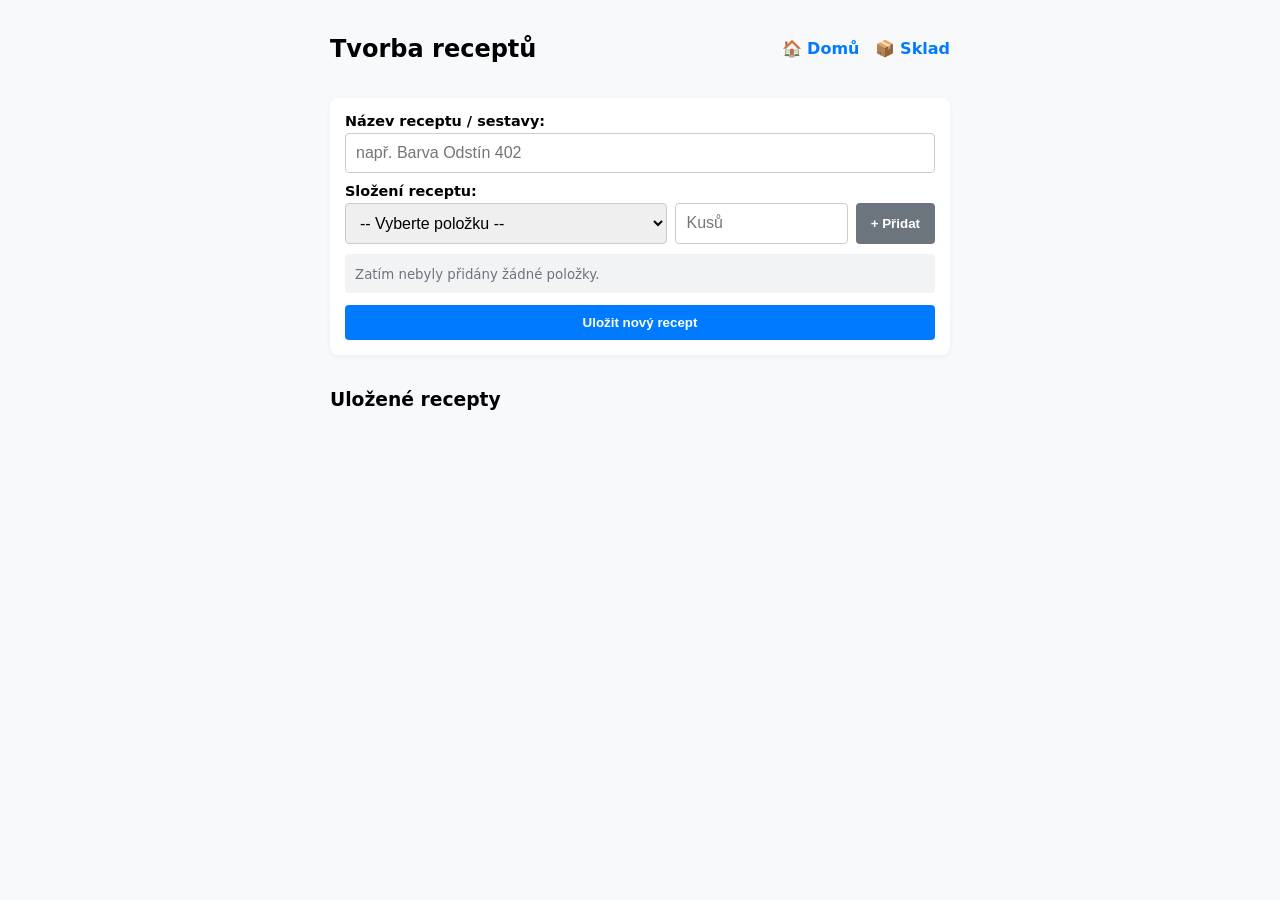
==== recepty.html @ 92ad237c "Add files via upload" ====
<!DOCTYPE html>
<html lang="cs">
<head>
  <meta charset="UTF-8">
  <meta name="viewport" content="width=device-width, initial-scale=1.0">
  <title>Recepty a Sestavy</title>
  <style>
    :root {
      --primary: #007bff;
      --success: #28a745;
      --danger: #dc3545;
      --bg: #f8f9fa;
    }

    html, body {
      height: 100%;
      margin: 0;
      background: var(--bg);
      font-family: system-ui, -apple-system, sans-serif;
    }

    body {
      display: flex;
      flex-direction: column;
      padding: 15px;
      box-sizing: border-box;
      max-width: 650px;
      margin: 0 auto;
    }

    .nav-bar {
      display: flex;
      justify-content: space-between;
      align-items: center;
      margin-bottom: 15px;
      flex-shrink: 0;
    }

    .nav-link {
      color: var(--primary);
      text-decoration: none;
      font-weight: bold;
    }

    .card {
      background: white;
      padding: 15px;
      border-radius: 8px;
      box-shadow: 0 2px 5px rgba(0,0,0,0.05);
      margin-bottom: 15px;
      flex-shrink: 0;
    }

    .form-group { margin-bottom: 10px; }
    label { display: block; font-weight: bold; margin-bottom: 4px; font-size: 0.9em; }
    
    input, select {
      width: 100%;
      padding: 10px;
      border: 1px solid #ccc;
      border-radius: 4px;
      box-sizing: border-box;
      font-size: 16px;
    }

    .row-builder {
      display: flex;
      gap: 8px;
      margin-bottom: 10px;
    }

    .row-builder select { flex: 2; }
    .row-builder input { flex: 1; }

    .btn {
      padding: 10px 15px;
      border: none;
      border-radius: 4px;
      font-weight: bold;
      cursor: pointer;
    }

    .btn-primary { background: var(--primary); color: white; width: 100%; }
    .btn-add { background: #6c757d; color: white; }
    .btn-success { background: var(--success); color: white; }
    .btn-danger { background: var(--danger); color: white; padding: 5px 8px; font-size: 0.8em; }

    /* Seznam přidaných položek do receptu */
    .ingredient-list {
      background: #f1f3f5;
      padding: 10px;
      border-radius: 4px;
      margin-bottom: 12px;
      max-height: 120px;
      overflow-y: auto;
    }

    .ingredient-item {
      display: flex;
      justify-content: space-between;
      align-items: center;
      padding: 4px 0;
      border-bottom: 1px solid #ddd;
    }

    /* Karta uloženého receptu */
    .recipes-container {
      flex: 1;
      overflow-y: auto;
    }

    .recipe-card {
      background: white;
      border-radius: 8px;
      padding: 15px;
      margin-bottom: 12px;
      box-shadow: 0 2px 5px rgba(0,0,0,0.05);
    }

    .recipe-header {
      display: flex;
      justify-content: space-between;
      align-items: center;
      border-bottom: 2px solid #eee;
      padding-bottom: 8px;
      margin-bottom: 8px;
    }

    .recipe-title { font-weight: bold; font-size: 1.1em; }
    
    .recipe-ingredients {
      font-size: 0.9em;
      color: #495057;
      margin-bottom: 12px;
    }

    .recipe-actions {
      display: flex;
      gap: 10px;
    }
  </style>
</head>
<body>

<div class="nav-bar">
  <h2>Tvorba receptů</h2>
  <div>
    <a href="index.html" class="nav-link" style="margin-right: 10px;">🏠 Domů</a>
    <a href="sklad.html" class="nav-link">📦 Sklad</a>
  </div>
</div>

  <!-- Formulář pro vytvoření receptu -->
  <div class="card">
    <div class="form-group">
      <label for="recipeName">Název receptu / sestavy:</label>
      <input type="text" id="recipeName" placeholder="např. Barva Odstín 402">
    </div>

    <label>Složení receptu:</label>
    <div class="row-builder">
      <select id="itemSelect">
        <option value="">-- Vyberte položku --</option>
      </select>
      <input type="number" id="itemQty" placeholder="Kusů" min="1" step="1">
      <button class="btn btn-add" onclick="addIngredient()">+ Přidat</button>
    </div>

    <!-- Dočasný seznam složek -->
    <div class="ingredient-list" id="tempIngredients">
      <small style="color:#6c757d">Zatím nebyly přidány žádné položky.</small>
    </div>

    <button class="btn btn-primary" onclick="saveRecipe()">Uložit nový recept</button>
  </div>

  <!-- Uložené recepty -->
  <h3>Uložené recepty</h3>
  <div class="recipes-container" id="recipesList">
    <!-- Sem JS vykreslí karty receptů -->
  </div>

  <script>
    let db;
    let skladItems = []; // Pro rychlý přístup k položkám skladu
    let currentIngredients = []; // Složky v rozpracovaném receptu

    const request = indexedDB.open('SkladDB', 3);

    request.onupgradeneeded = (e) => {
      db = e.target.result;
      if (!db.objectStoreNames.contains('sklad')) {
        db.createObjectStore('sklad', { keyPath: 'id', autoIncrement: true });
      }
      if (!db.objectStoreNames.contains('recepty')) {
        db.createObjectStore('recepty', { keyPath: 'id', autoIncrement: true });
      }
    };

    request.onsuccess = (e) => {
      db = e.target.result;
      loadSkladItems();
      renderRecipes();
    };

    // Načte položky ze skladu pro výber v rozevíracím seznamu (Select)
    function loadSkladItems() {
      const tx = db.transaction('sklad', 'readonly');
      const store = tx.objectStore('sklad');
      const req = store.getAll();

      req.onsuccess = () => {
        skladItems = req.result;
        const select = document.getElementById('itemSelect');
        select.innerHTML = '<option value="">-- Vyberte položku --</option>';
        
        skladItems.forEach(item => {
          const icon = item.jeBarvivo ? '🎨' : '📦';
          select.innerHTML += `<option value="${item.id}">${icon} ${item.nazev} (Skladem: ${item.zasoba}ks)</option>`;
        });
      };
    }

    // Přidá složku do dočasného seznamu v rozpracovaném receptu
    function addIngredient() {
      const select = document.getElementById('itemSelect');
      const qtyInput = document.getElementById('itemQty');
      
      const itemId = Number(select.value);
      const qty = parseInt(qtyInput.value, 10);

      if (!itemId || isNaN(qty) || qty <= 0) {
        alert('Vyberte položku a zadejte platný počet kusů.');
        return;
      }

      const itemData = skladItems.find(i => i.id === itemId);
      
      // Kontrola, zda už položka v receptu není
      const existing = currentIngredients.find(i => i.itemId === itemId);
      if (existing) {
        existing.qty += qty;
      } else {
        currentIngredients.push({
          itemId: itemId,
          nazev: itemData.nazev,
          qty: qty
        });
      }

      select.value = '';
      qtyInput.value = '';
      renderTempIngredients();
    }

    function removeIngredient(index) {
      currentIngredients.splice(index, 1);
      renderTempIngredients();
    }

    function renderTempIngredients() {
      const container = document.getElementById('tempIngredients');
      if (currentIngredients.length === 0) {
        container.innerHTML = '<small style="color:#6c757d">Zatím nebyly přidány žádné položky.</small>';
        return;
      }

      container.innerHTML = currentIngredients.map((ing, idx) => `
        <div class="ingredient-item">
          <span><strong>${ing.nazev}</strong>: ${ing.qty} ks</span>
          <button class="btn btn-danger" onclick="removeIngredient(${idx})">✕</button>
        </div>
      `).join('');
    }

    // Uloží recept do DB
    function saveRecipe() {
      const name = document.getElementById('recipeName').value.trim();

      if (!name) {
        alert('Zadejte název receptu.');
        return;
      }
      if (currentIngredients.length === 0) {
        alert('Recept musí obsahovat alespoň jednu položku.');
        return;
      }

      const tx = db.transaction('recepty', 'readwrite');
      const store = tx.objectStore('recepty');

      store.add({
        nazev: name,
        slozeni: currentIngredients
      });

      tx.oncomplete = () => {
        document.getElementById('recipeName').value = '';
        currentIngredients = [];
        renderTempIngredients();
        renderRecipes();
      };
    }

    // Vykreslí uložené recepty
    function renderRecipes() {
      const container = document.getElementById('recipesList');
      container.innerHTML = '';

      const tx = db.transaction('recepty', 'readonly');
      const store = tx.objectStore('recepty');
      const req = store.getAll();

      req.onsuccess = () => {
        const recipes = req.result;
        recipes.forEach(recipe => {
          const ingredientsHtml = recipe.slozeni.map(i => `• ${i.nazev}: <strong>${i.qty} ks</strong>`).join('<br>');

          container.innerHTML += `
            <div class="recipe-card">
              <div class="recipe-header">
                <span class="recipe-title">${recipe.nazev}</span>
                <button class="btn btn-danger" onclick="deleteRecipe(${recipe.id})">Smazat</button>
              </div>
              <div class="recipe-ingredients">
                ${ingredientsHtml}
              </div>
              <div class="recipe-actions">
                <button class="btn btn-success" style="width:100%" onclick="applyRecipe(${recipe.id})">⚡ Odečíst dávku ze skladu</button>
              </div>
            </div>
          `;
        });
      };
    }

    // Hlavní akce: Odečte z hlavního skladu položky daného receptu
    function applyRecipe(recipeId) {
      const tx = db.transaction(['recepty', 'sklad'], 'readwrite');
      const receptyStore = tx.objectStore('recepty');
      const skladStore = tx.objectStore('sklad');

      const req = receptyStore.get(recipeId);

      req.onsuccess = () => {
        const recipe = req.result;
        
        // 1. KROK: Načteme sklad a ověříme dostatek zásoby
        const skladReq = skladStore.getAll();
        skladReq.onsuccess = () => {
          const skladData = skladReq.result;
          let chybejiciPolozky = [];

          // Kontrola stavu
          recipe.slozeni.forEach(ing => {
            const item = skladData.find(s => s.id === ing.itemId);
            if (!item || item.zasoba < ing.qty) {
              const stav = item ? item.zasoba : 0;
              chybejiciPolozky.push(`${ing.nazev} (potřeba ${ing.qty}ks, na skladě ${stav}ks)`);
            }
          });

          if (chybejiciPolozky.length > 0) {
            alert('Nelze odečíst recept! Nedostatečné zásoby:\n\n' + chybejiciPolozky.join('\n'));
            return;
          }

          if (!confirm(`Opravdu chcete odečíst ze skladu položky pro recept "${recipe.nazev}"?`)) return;

          // 2. KROK: Provedeme fyzické odečtení ze skladu
          recipe.slozeni.forEach(ing => {
            const item = skladData.find(s => s.id === ing.itemId);
            item.zasoba -= ing.qty;
            skladStore.put(item); // Aktualizace záznamu
          });

          alert(`Recept "${recipe.nazev}" byl úspěšně odečten ze skladu.`);
          loadSkladItems(); // Obnovíme zásoby v rozbalovací nabídce
        };
      };
    }

    function deleteRecipe(id) {
      if (!confirm('Opravdu chcete tento recept smazat?')) return;
      const tx = db.transaction('recepty', 'readwrite');
      const store = tx.objectStore('recepty');
      store.delete(id);
      tx.oncomplete = () => renderRecipes();
    }
  </script>
</body>
</html>
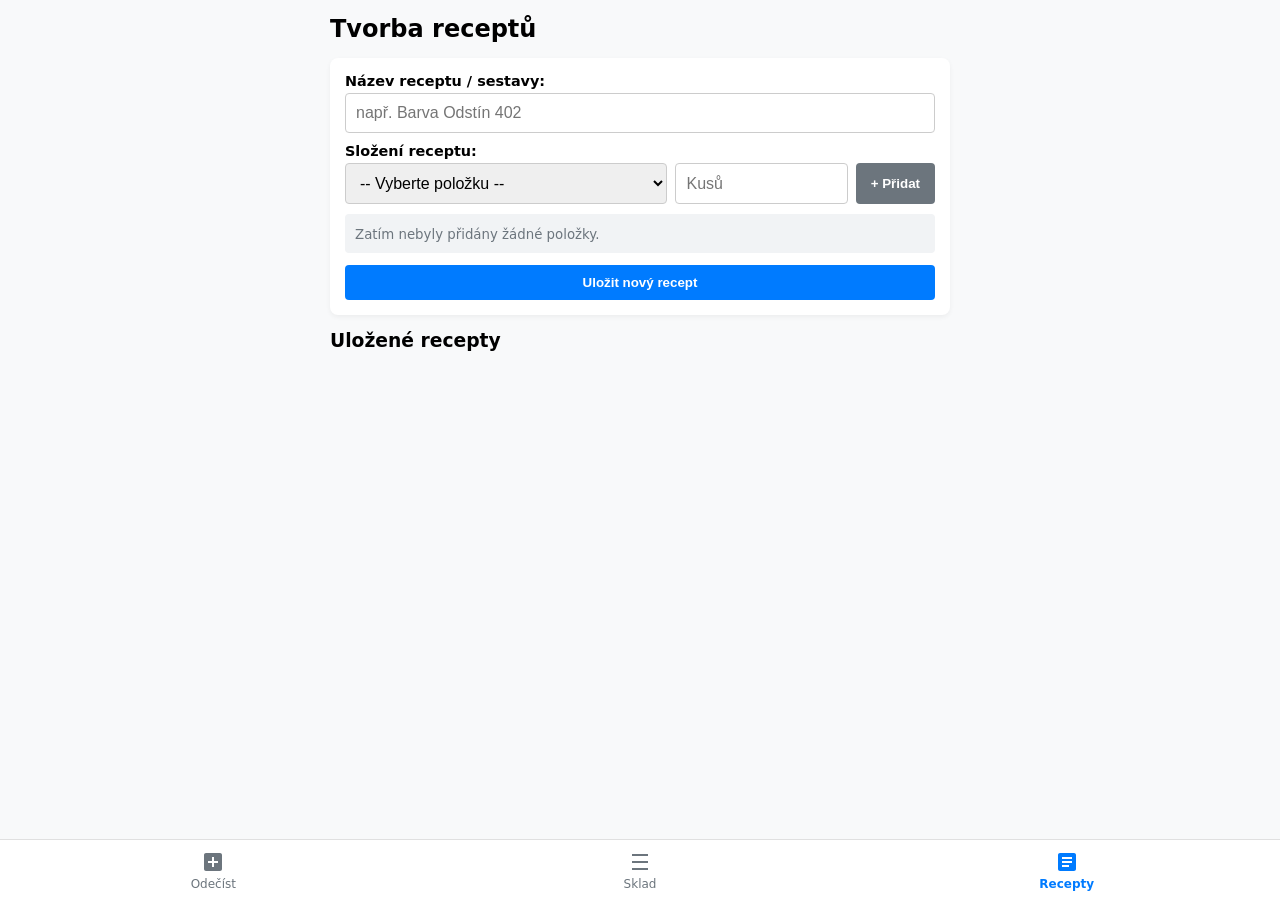
==== commit 25dbeee3: "Update recepty.html" ====
--- a/recepty.html
+++ b/recepty.html
@@ -2,18 +2,24 @@
 <html lang="cs">
 <head>
   <meta charset="UTF-8">
-  <meta name="viewport" content="width=device-width, initial-scale=1.0">
-  <title>Recepty a Sestavy</title>
+  <meta name="viewport" content="width=device-width, initial-scale=1.0, viewport-fit=cover">
+  <meta name="theme-color" content="#ffffff">
+  <link rel="manifest" href="manifest.json">
+  <link rel="apple-touch-icon" href="icon.png">
+  <title>Tvorba receptů</title>
   <style>
     :root {
       --primary: #007bff;
       --success: #28a745;
       --danger: #dc3545;
       --bg: #f8f9fa;
+      --nav-bg: #ffffff;
+      --nav-border: #e0e0e0;
+      --text-inactive: #6c757d;
     }
 
     html, body {
-      height: 100%;
+      min-height: 100%;
       margin: 0;
       background: var(--bg);
       font-family: system-ui, -apple-system, sans-serif;
@@ -23,24 +29,13 @@
       display: flex;
       flex-direction: column;
       padding: 15px;
+      padding-bottom: calc(75px + env(safe-area-inset-bottom, 0px));
       box-sizing: border-box;
       max-width: 650px;
       margin: 0 auto;
     }
 
-    .nav-bar {
-      display: flex;
-      justify-content: space-between;
-      align-items: center;
-      margin-bottom: 15px;
-      flex-shrink: 0;
-    }
-
-    .nav-link {
-      color: var(--primary);
-      text-decoration: none;
-      font-weight: bold;
-    }
+    h2 { margin-top: 0; margin-bottom: 15px; }
 
     .card {
       background: white;
@@ -48,7 +43,6 @@
       border-radius: 8px;
       box-shadow: 0 2px 5px rgba(0,0,0,0.05);
       margin-bottom: 15px;
-      flex-shrink: 0;
     }
 
     .form-group { margin-bottom: 10px; }
@@ -63,12 +57,7 @@
       font-size: 16px;
     }
 
-    .row-builder {
-      display: flex;
-      gap: 8px;
-      margin-bottom: 10px;
-    }
-
+    .row-builder { display: flex; gap: 8px; margin-bottom: 10px; }
     .row-builder select { flex: 2; }
     .row-builder input { flex: 1; }
 
@@ -82,10 +71,8 @@
 
     .btn-primary { background: var(--primary); color: white; width: 100%; }
     .btn-add { background: #6c757d; color: white; }
-    .btn-success { background: var(--success); color: white; }
     .btn-danger { background: var(--danger); color: white; padding: 5px 8px; font-size: 0.8em; }
 
-    /* Seznam přidaných položek do receptu */
     .ingredient-list {
       background: #f1f3f5;
       padding: 10px;
@@ -103,11 +90,7 @@
       border-bottom: 1px solid #ddd;
     }
 
-    /* Karta uloženého receptu */
-    .recipes-container {
-      flex: 1;
-      overflow-y: auto;
-    }
+    .recipes-container { flex: 1; }
 
     .recipe-card {
       background: white;
@@ -127,30 +110,49 @@
     }
 
     .recipe-title { font-weight: bold; font-size: 1.1em; }
-    
-    .recipe-ingredients {
-      font-size: 0.9em;
-      color: #495057;
-      margin-bottom: 12px;
-    }
-
-    .recipe-actions {
-      display: flex;
-      gap: 10px;
-    }
+    .recipe-ingredients { font-size: 0.9em; color: #495057; }
+
+    /* SPODNÍ NAVIGACE */
+    .bottom-nav {
+      position: fixed;
+      bottom: 0;
+      left: 0;
+      right: 0;
+      height: 60px;
+      background-color: var(--nav-bg);
+      border-top: 1px solid var(--nav-border);
+      display: flex;
+      justify-content: space-around;
+      align-items: center;
+      z-index: 1000;
+      padding-bottom: env(safe-area-inset-bottom, 0px);
+      -webkit-tap-highlight-color: transparent;
+      user-select: none;
+    }
+
+    .nav-item {
+      display: flex;
+      flex-direction: column;
+      align-items: center;
+      justify-content: center;
+      flex: 1;
+      height: 100%;
+      color: var(--text-inactive);
+      text-decoration: none;
+      font-size: 0.75rem;
+      font-weight: 500;
+      gap: 3px;
+    }
+
+    .nav-item:active { transform: scale(0.94); }
+    .nav-icon { width: 24px; height: 24px; fill: currentColor; }
+    .nav-item.active { color: var(--primary); font-weight: bold; }
   </style>
 </head>
 <body>
 
-<div class="nav-bar">
   <h2>Tvorba receptů</h2>
-  <div>
-    <a href="index.html" class="nav-link" style="margin-right: 10px;">🏠 Domů</a>
-    <a href="sklad.html" class="nav-link">📦 Sklad</a>
-  </div>
-</div>
-
-  <!-- Formulář pro vytvoření receptu -->
+
   <div class="card">
     <div class="form-group">
       <label for="recipeName">Název receptu / sestavy:</label>
@@ -166,7 +168,6 @@
       <button class="btn btn-add" onclick="addIngredient()">+ Přidat</button>
     </div>
 
-    <!-- Dočasný seznam složek -->
     <div class="ingredient-list" id="tempIngredients">
       <small style="color:#6c757d">Zatím nebyly přidány žádné položky.</small>
     </div>
@@ -174,28 +175,31 @@
     <button class="btn btn-primary" onclick="saveRecipe()">Uložit nový recept</button>
   </div>
 
-  <!-- Uložené recepty -->
-  <h3>Uložené recepty</h3>
-  <div class="recipes-container" id="recipesList">
-    <!-- Sem JS vykreslí karty receptů -->
-  </div>
+  <h3 style="margin-top:0;">Uložené recepty</h3>
+  <div class="recipes-container" id="recipesList"></div>
+
+  <!-- SPODNÍ NAVIGACE (Aktivní: Recepty) -->
+  <nav class="bottom-nav">
+    <a href="index.html" class="nav-item">
+      <svg class="nav-icon" viewBox="0 0 24 24"><path d="M19 3H5c-1.1 0-2 .9-2 2v14c0 1.1.9 2 2 2h14c1.1 0 2-.9 2-2V5c0-1.1-.9-2-2-2zm-2 10h-4v4h-2v-4H7v-2h4V7h2v4h4v2z"/></svg>
+      <span>Odečíst</span>
+    </a>
+    <a href="sklad.html" class="nav-item">
+      <svg class="nav-icon" viewBox="0 0 24 24"><path d="M20 13H4v-2h16v2zm0-7H4V4h16v2zm0 14H4v-2h16v2z"/></svg>
+      <span>Sklad</span>
+    </a>
+    <a href="recepty.html" class="nav-item active">
+      <svg class="nav-icon" viewBox="0 0 24 24"><path d="M19 3H5c-1.1 0-2 .9-2 2v14c0 1.1.9 2 2 2h14c1.1 0 2-.9 2-2V5c0-1.1-.9-2-2-2zm-5 14H7v-2h7v2zm3-4H7v-2h10v2zm0-4H7V7h10v2z"/></svg>
+      <span>Recepty</span>
+    </a>
+  </nav>
 
   <script>
     let db;
-    let skladItems = []; // Pro rychlý přístup k položkám skladu
-    let currentIngredients = []; // Složky v rozpracovaném receptu
+    let skladItems = [];
+    let currentIngredients = [];
 
     const request = indexedDB.open('SkladDB', 3);
-
-    request.onupgradeneeded = (e) => {
-      db = e.target.result;
-      if (!db.objectStoreNames.contains('sklad')) {
-        db.createObjectStore('sklad', { keyPath: 'id', autoIncrement: true });
-      }
-      if (!db.objectStoreNames.contains('recepty')) {
-        db.createObjectStore('recepty', { keyPath: 'id', autoIncrement: true });
-      }
-    };
 
     request.onsuccess = (e) => {
       db = e.target.result;
@@ -203,7 +207,6 @@
       renderRecipes();
     };
 
-    // Načte položky ze skladu pro výber v rozevíracím seznamu (Select)
     function loadSkladItems() {
       const tx = db.transaction('sklad', 'readonly');
       const store = tx.objectStore('sklad');
@@ -221,11 +224,9 @@
       };
     }
 
-    // Přidá složku do dočasného seznamu v rozpracovaném receptu
     function addIngredient() {
       const select = document.getElementById('itemSelect');
       const qtyInput = document.getElementById('itemQty');
-      
       const itemId = Number(select.value);
       const qty = parseInt(qtyInput.value, 10);
 
@@ -235,17 +236,12 @@
       }
 
       const itemData = skladItems.find(i => i.id === itemId);
+      const existing = currentIngredients.find(i => i.itemId === itemId);
       
-      // Kontrola, zda už položka v receptu není
-      const existing = currentIngredients.find(i => i.itemId === itemId);
       if (existing) {
         existing.qty += qty;
       } else {
-        currentIngredients.push({
-          itemId: itemId,
-          nazev: itemData.nazev,
-          qty: qty
-        });
+        currentIngredients.push({ itemId: itemId, nazev: itemData.nazev, qty: qty });
       }
 
       select.value = '';
@@ -273,26 +269,14 @@
       `).join('');
     }
 
-    // Uloží recept do DB
     function saveRecipe() {
       const name = document.getElementById('recipeName').value.trim();
-
-      if (!name) {
-        alert('Zadejte název receptu.');
-        return;
-      }
-      if (currentIngredients.length === 0) {
-        alert('Recept musí obsahovat alespoň jednu položku.');
-        return;
-      }
+      if (!name) { alert('Zadejte název receptu.'); return; }
+      if (currentIngredients.length === 0) { alert('Recept musí obsahovat alespoň jednu položku.'); return; }
 
       const tx = db.transaction('recepty', 'readwrite');
       const store = tx.objectStore('recepty');
-
-      store.add({
-        nazev: name,
-        slozeni: currentIngredients
-      });
+      store.add({ nazev: name, slozeni: currentIngredients });
 
       tx.oncomplete = () => {
         document.getElementById('recipeName').value = '';
@@ -302,7 +286,6 @@
       };
     }
 
-    // Vykreslí uložené recepty
     function renderRecipes() {
       const container = document.getElementById('recipesList');
       container.innerHTML = '';
@@ -325,58 +308,9 @@
               <div class="recipe-ingredients">
                 ${ingredientsHtml}
               </div>
-              <div class="recipe-actions">
-                <button class="btn btn-success" style="width:100%" onclick="applyRecipe(${recipe.id})">⚡ Odečíst dávku ze skladu</button>
-              </div>
             </div>
           `;
         });
-      };
-    }
-
-    // Hlavní akce: Odečte z hlavního skladu položky daného receptu
-    function applyRecipe(recipeId) {
-      const tx = db.transaction(['recepty', 'sklad'], 'readwrite');
-      const receptyStore = tx.objectStore('recepty');
-      const skladStore = tx.objectStore('sklad');
-
-      const req = receptyStore.get(recipeId);
-
-      req.onsuccess = () => {
-        const recipe = req.result;
-        
-        // 1. KROK: Načteme sklad a ověříme dostatek zásoby
-        const skladReq = skladStore.getAll();
-        skladReq.onsuccess = () => {
-          const skladData = skladReq.result;
-          let chybejiciPolozky = [];
-
-          // Kontrola stavu
-          recipe.slozeni.forEach(ing => {
-            const item = skladData.find(s => s.id === ing.itemId);
-            if (!item || item.zasoba < ing.qty) {
-              const stav = item ? item.zasoba : 0;
-              chybejiciPolozky.push(`${ing.nazev} (potřeba ${ing.qty}ks, na skladě ${stav}ks)`);
-            }
-          });
-
-          if (chybejiciPolozky.length > 0) {
-            alert('Nelze odečíst recept! Nedostatečné zásoby:\n\n' + chybejiciPolozky.join('\n'));
-            return;
-          }
-
-          if (!confirm(`Opravdu chcete odečíst ze skladu položky pro recept "${recipe.nazev}"?`)) return;
-
-          // 2. KROK: Provedeme fyzické odečtení ze skladu
-          recipe.slozeni.forEach(ing => {
-            const item = skladData.find(s => s.id === ing.itemId);
-            item.zasoba -= ing.qty;
-            skladStore.put(item); // Aktualizace záznamu
-          });
-
-          alert(`Recept "${recipe.nazev}" byl úspěšně odečten ze skladu.`);
-          loadSkladItems(); // Obnovíme zásoby v rozbalovací nabídce
-        };
       };
     }
 
@@ -389,4 +323,4 @@
     }
   </script>
 </body>
-</html>+</html>
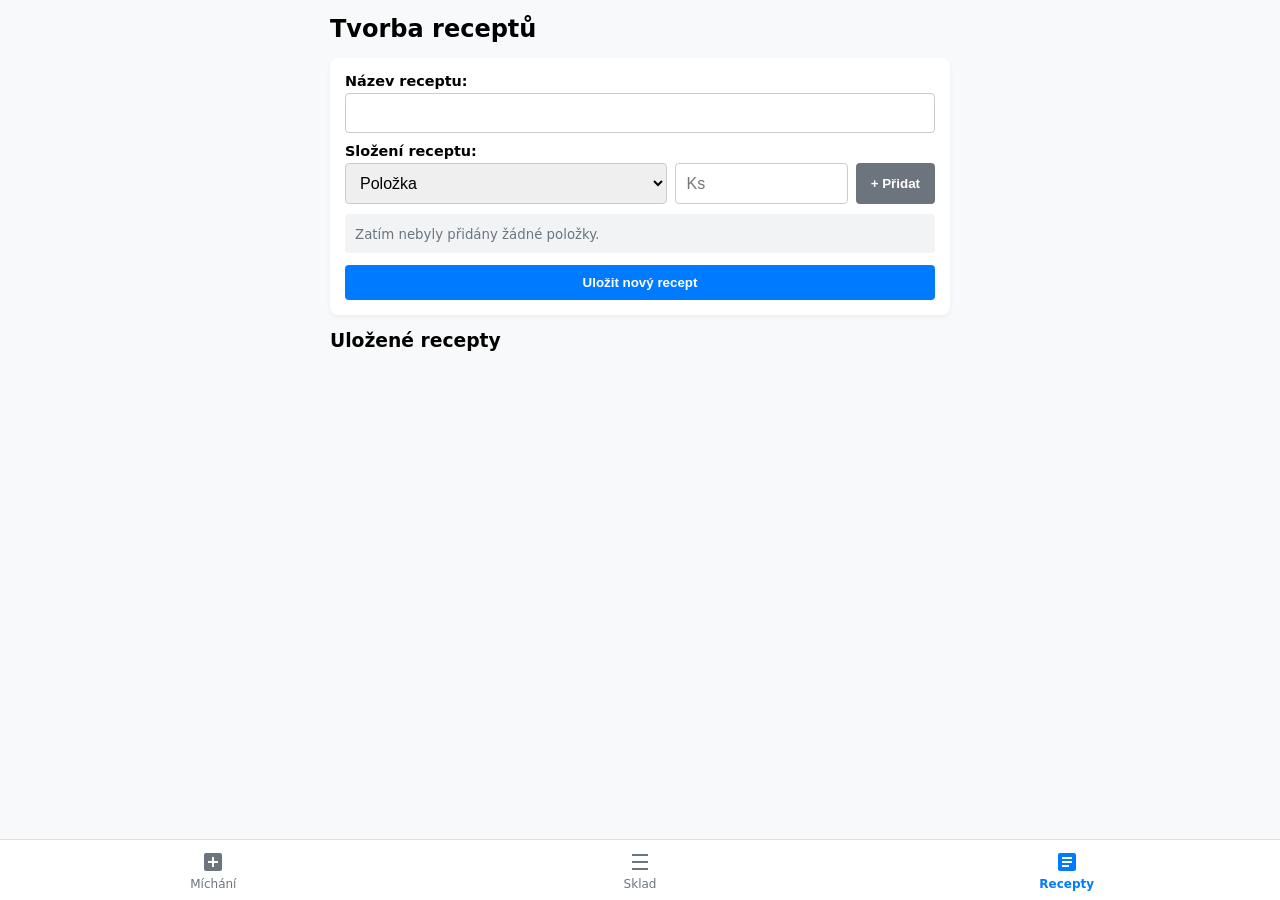
==== commit 8458fe48: "Update recepty.html" ====
--- a/recepty.html
+++ b/recepty.html
@@ -155,16 +155,16 @@
 
   <div class="card">
     <div class="form-group">
-      <label for="recipeName">Název receptu / sestavy:</label>
-      <input type="text" id="recipeName" placeholder="např. Barva Odstín 402">
+      <label for="recipeName">Název receptu:</label>
+      <input type="text" id="recipeName">
     </div>
 
     <label>Složení receptu:</label>
     <div class="row-builder">
       <select id="itemSelect">
-        <option value="">-- Vyberte položku --</option>
+        <option value="">Položka</option>
       </select>
-      <input type="number" id="itemQty" placeholder="Kusů" min="1" step="1">
+      <input type="number" id="itemQty" placeholder="Ks" min="1" step="1">
       <button class="btn btn-add" onclick="addIngredient()">+ Přidat</button>
     </div>
 
@@ -182,7 +182,7 @@
   <nav class="bottom-nav">
     <a href="index.html" class="nav-item">
       <svg class="nav-icon" viewBox="0 0 24 24"><path d="M19 3H5c-1.1 0-2 .9-2 2v14c0 1.1.9 2 2 2h14c1.1 0 2-.9 2-2V5c0-1.1-.9-2-2-2zm-2 10h-4v4h-2v-4H7v-2h4V7h2v4h4v2z"/></svg>
-      <span>Odečíst</span>
+      <span>Míchání</span>
     </a>
     <a href="sklad.html" class="nav-item">
       <svg class="nav-icon" viewBox="0 0 24 24"><path d="M20 13H4v-2h16v2zm0-7H4V4h16v2zm0 14H4v-2h16v2z"/></svg>
